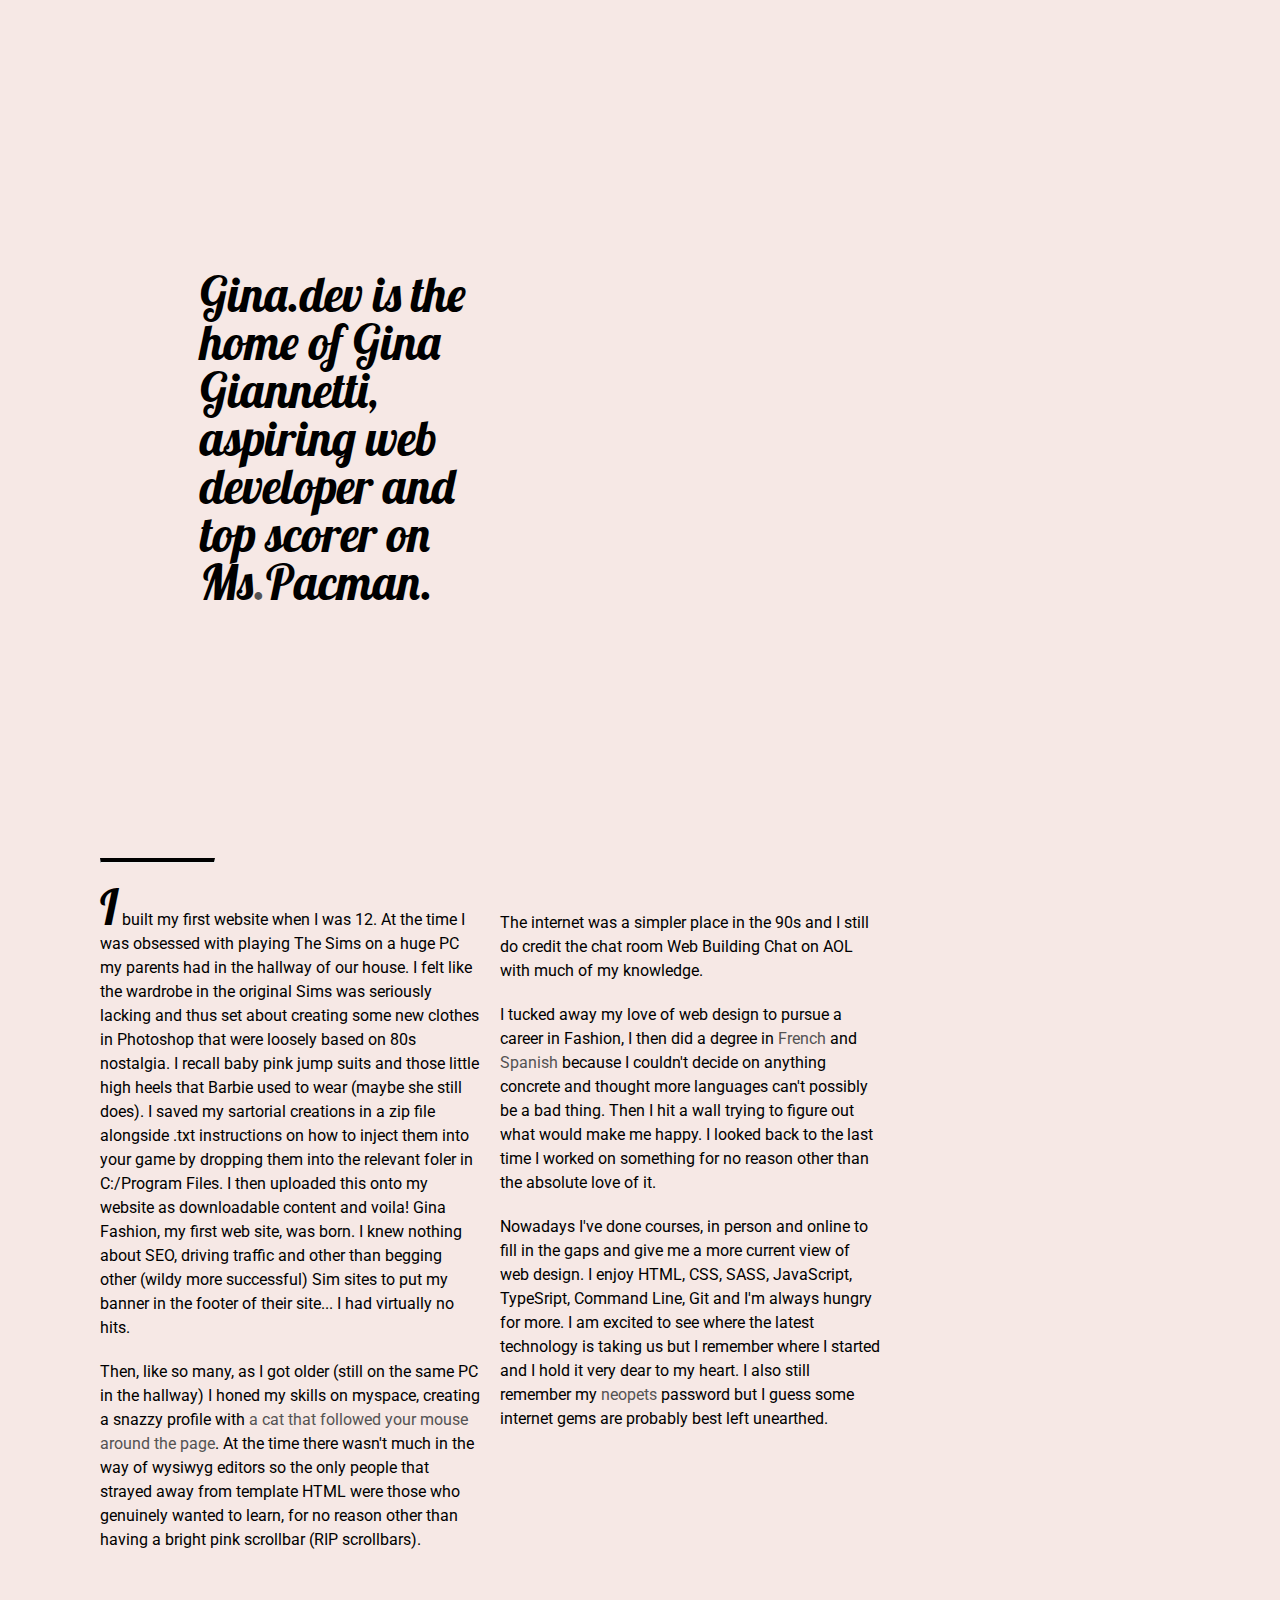
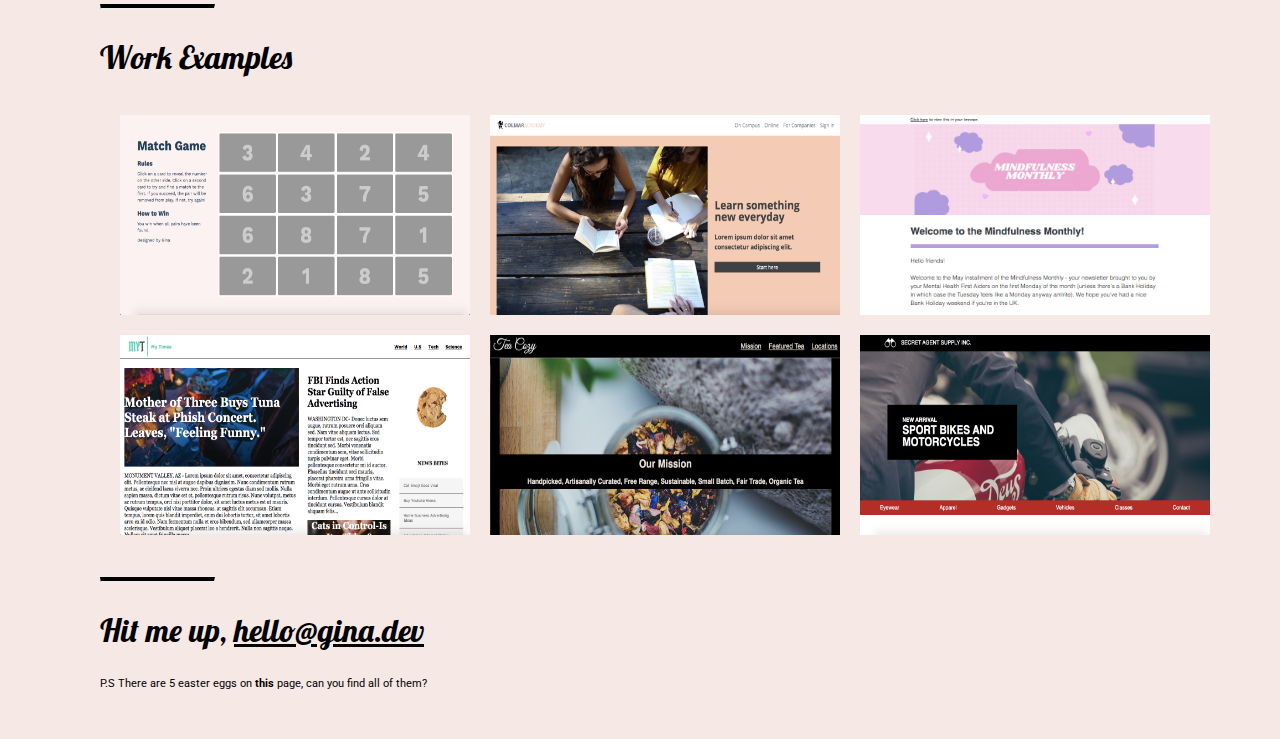
==== index.html @ 3a064cf6 "Pacman is now playable on desktop" ====
<!DOCTYPE html>
<html lang="en"><head><meta http-equiv="Content-Type" content="text/html; charset=UTF-8">
	<title>Gina.dev</title>
	 <meta name="description" content="Gina.dev is the home of Gina Giannetti, web designer based in Somerset, UK.">
  	<meta name="author" content="Gina Giannetti">

  	<meta name="viewport" content="width=device-width, initial-scale=1">
  	<link href="https://fonts.googleapis.com/css?family=Lobster|Roboto&display=swap" rel="stylesheet">
  	<link href="https://fonts.googleapis.com/css2?family=Roboto:wght@900&display=swap" rel="stylesheet">

	<link rel="stylesheet" type="text/css" href="resources/reset.css">
	<link rel="stylesheet" type="text/css" href="resources/styles.css">
	<!--- icon --->
	<link rel="apple-touch-icon" sizes="180x180" href="assets/apple-touch-icon.png">
	<link rel="icon" type="image/png" sizes="32x32" href="assets/favicon-32x32.png">
	<link rel="icon" type="image/png" sizes="16x16" href="assets/favicon-16x16.png">
	<link rel="manifest" href="assets/site.webmanifest">
	<script>
	function frenchFunction() {
    var fren = document.getElementById('french');
    var frenTwo = document.getElementById('french-two');
    var eng = document.getElementById('english');
    var engTwo = document.getElementById('english-two');
    if (fren.style.display === 'none') {
        fren.style.display = 'block';
        frenTwo.style.display = 'block';
        eng.style.display = 'none';
        engTwo.style.display = 'none';
    } else {
        x.style.display = 'none';
    }
	}
	function spanishFunction() {
    var span = document.getElementById('spanish');
    var spanTwo = document.getElementById('spanish-two');
    var eng = document.getElementById('english');
    var engTwo = document.getElementById('english-two');
    if (span.style.display === 'none') {
        span.style.display = 'block';
        spanTwo.style.display = 'block';
        eng.style.display = 'none';
        engTwo.style.display = 'none';
    } else {
        x.style.display = 'none';
    }
	}
	function englishFunction(){
	var span = document.getElementById('spanish');
    var spanTwo = document.getElementById('spanish-two');
    var eng = document.getElementById('english');
    var engTwo = document.getElementById('english-two');
    var fren = document.getElementById('french');
    var frenTwo = document.getElementById('french-two');
    	if(span.style.display === 'none' && eng.style.display === 'none'){
    		fren.style.display = 'none';
    		frenTwo.style.display = 'none';
    		eng.style.display = 'block';
    		engTwo.style.display = 'block';
    	}
    	else if(fren.style.display === 'none' && eng.style.display === 'none'){
    		span.style.display = 'none';
    		spanTwo.style.display = 'none';
    		eng.style.display = 'block';
    		engTwo.style.display = 'block';
    	}
    }
	function myFunction() {
    var x = document.getElementById('iframe');
    var h = document.getElementById('title');
    var c = document.getElementById('content');
    var cat = document.getElementById('cat');
    var i = document.getElementById('iframeid');
    var j = document.getElementById('pacman_home');
    if (x.style.display === 'none') {
        x.style.display = 'block';
        
        
	     if (window.innerWidth > 1000) {
	        h.style.position = 'relative';
	        h.style.top = '200px';
	        h.style.padding = '0';
	        cat.style.padding = '0';
	        c.style.display = 'none';
	        j.style.display = 'block';
	    }

    } else {
    	if (window.innerWidth > 1000){
    		cat.style.padding = '50px 50px 50px 100px';
       		h.style.position = 'auto';
       		h.style.top = '0';
        	h.style.padding = '220px 100px';
        	j.style.display = 'none';
        	c.style.display = 'block';
    	}
        x.style.display = 'none';
        
        
    }
	}
	function catFunction()
	{
    document.getElementById('cat').setAttribute("class", "cat");
	}


	</script>
</head>
<body id="cat">	
	<div class="box">
		<div>
			<h1 id="title"><a href="http://gina.dev">Gina.dev</a> is the home of Gina Giannetti, aspiring web developer and top scorer on Ms<a class="easter-egg" onclick="myFunction()">.</a>Pacman.
			</h1>
			
		</div>	

		<h2 style="display:none;" id="pacman_home"><a onclick="myFunction()">Return to page.</a></h2>

		<div id="iframe" style="display: none;">
    		<div style="overflow:hidden;">
        		<iframe id="iframeid" src="https://www.webretrogames.com/pacman-html5.php" scrolling="yes" height="600px" width="370px">
        		</iframe>
    		</div>
		</div>
	</div>
	<div id="content">	
		<hr width="10%">
		<div class="main">
			<div class="two-columns" id="english" style="display: flex;"> 
				<p>
				<span class="drop-cap">I</span> built my first website when I was 12. At the time I was obsessed with playing <em>The Sims</em> on a huge PC my parents had in the hallway of our house. I felt like the wardrobe in the original Sims was seriously lacking and thus set about creating some new clothes in Photoshop that were loosely based on 80s nostalgia. I recall baby pink jump suits and those little high heels that Barbie used to wear (maybe she still does). I saved my sartorial creations in a zip file alongside .txt instructions on how to inject them into your game by dropping them into the relevant foler in C:/Program Files. I then uploaded this onto my website as downloadable content and <em>voila!</em> Gina Fashion, my first web site, was born. I knew nothing about SEO, driving traffic and other than begging other (wildy more successful) Sim sites to put my banner in the footer of their site... I had virtually no hits. 
				</p>
				<p>Then, like so many, as I got older (still on the same PC in the hallway) I honed my skills on myspace, creating a snazzy profile with <a class="easter-egg extra-egg" onclick="catFunction()">a cat that followed your mouse around the page</a>. At the time there wasn't much in the way of wysiwyg editors so the only people that strayed away from template HTML were those who genuinely wanted to learn, for no reason other than having a bright pink scrollbar (RIP scrollbars). </p>
			</div>
			<div class="two-columns padding" id="english-two" style="display: flex;">	
				<p>The internet was a simpler place in the 90s and I still do credit the chat room <em>Web Building Chat</em> on AOL with much of my knowledge.</p>
				<p>I tucked away my love of web design to pursue a career in Fashion, I then did a degree in <a class="easter-egg" onclick="frenchFunction()">French</a> and <a class="easter-egg" onclick="spanishFunction()">Spanish</a> because I couldn't decide on anything concrete and thought more languages can't possibly be a bad thing. Then I hit a wall trying to figure out what would make me happy. I looked back to the last time I worked on something for no reason other than the absolute love of it.</p>
				<p>Nowadays I've done courses, in person and online to fill in the gaps and give me a more current view of web design. I enjoy HTML, CSS, SASS, JavaScript, TypeSript, Command Line, Git and I'm always hungry for more. I am excited to see where the latest technology is taking us but I remember where I started and I hold it very dear to my heart. I also still remember my <a href="http://www.neopets.com/" target="_blank" class="easter-egg">neopets</a> password but I guess some internet gems are probably best left unearthed.</p>
			</div>
			<div class="two-columns" id="french" style="display: none;">
				<p>
				<span class="drop-cap">J'ai</span> construit mon premier site Web à l'âge de 12 ans. À l'époque, j'étais obsédé par <em>les Sims</em> sur un énorme PC que mes parents avaient dans le couloir de notre maison. J'avais l'impression que la garde-robe des Sims originaux manquait sérieusement et j'ai donc décidé de créer de nouveaux vêtements dans Photoshop qui étaient vaguement basés sur la nostalgie des années 80; Je me souviens des combinaisons de bébé rose et de ces petits talons hauts que Barbie portait (peut-être qu'elle le fait toujours). J'ai enregistré mes créations vestimentaires dans un fichier zip avec des instructions .txt sur la façon de les injecter dans votre jeu en les déposant dans le foler correspondant dans C: / Program Files. J'ai ensuite téléchargé ceci sur mon site Web en tant que contenu téléchargeable et le tour est joué! Gina Fashion, mon premier site web, est né. Je ne savais rien du SEO, de la génération de trafic et autre que de mendier d'autres sites Sim (follement plus performants) pour mettre ma bannière dans le pied de page de leur site ... Je n'ai eu pratiquement aucun succès.
				</p>
				<p>Puis, comme tant d'autres, en vieillissant (toujours sur le même PC dans le couloir), j'ai perfectionné mes compétences sur myspace, créant un profil élégant avec <a class="easter-egg extra-egg" onclick="catFunction()">un chat qui a suivi votre souris sur la page</a>. À l'époque, les éditeurs wysiwyg n'étaient pas très nombreux, donc les seules personnes qui s'éloignaient du modèle HTML étaient celles qui voulaient vraiment apprendre, sans autre raison que d'avoir une barre de défilement rose vif (barres de défilement RIP). </p>
			</div>
			<div class="two-columns padding" id="french-two" style="display: none;">	
				<p>L'Internet était un endroit plus simple dans les années 90 et je reconnais toujours la salle de chat <em>Web Building Chat</em> sur AOL avec une grande partie de mes connaissances.</p>
				<p>J'ai caché mon amour de la conception web pour poursuivre une carrière dans la mode, j'ai ensuite fait un diplôme en <a class="easter-egg" onclick="englishFunction()">français et en espagnol</a> parce que je ne pouvais rien décider et pensais que plus de langues ne pouvaient pas être une mauvaise chose. Puis j'ai frappé un mur en essayant de comprendre ce qui me rendrait heureux quand je repense à la dernière fois où j'ai travaillé sur quelque chose sans autre raison que son amour absolu.</p>
				<p>De nos jours, j'ai suivi des cours, en personne et Codecademy pour combler les lacunes et me donner une vue plus actuelle de la conception Web. J'aime HTML, CSS, JavaScript, SASS, Command Line, Git et j'ai toujours faim de plus. Je suis ravi de voir où les dernières technologies nous mènent, mais je me souviens d'où j'ai commencé et je le tiens très à cœur. Je me souviens également de mon mot de passe <a class="easter-egg" href="http://www.neopets.com/" target="_blank">neopets</a>, mais je suppose que certaines gemmes Internet sont probablement mieux déterrées.</p>
			</div>	
			<div class="two-columns" id="spanish" style="display: none;">
				<p>
				<span class="drop-cap">Construí</span> mi primer sitio web cuando tenía 12 años. En ese momento estaba obsesionado con jugar <em> The Sims </em> en una gran PC que mis padres tenían en el pasillo de nuestra casa. Sentí que el vestuario de los Sims originales carecía de seriedad y, por lo tanto, se propuso crear algunas prendas nuevas en Photoshop que se basaban libremente en la nostalgia de los 80; Recuerdo los trajes de salto de color rosa bebé y esos pequeños tacones altos que Barbie solía usar (tal vez todavía lo hace). Guarde mis creaciones de vestuario en un archivo zip junto con instrucciones .txt sobre cómo inyectarlas en su juego colocándolas en el foler relevante en C: / Archivos de programa. Luego cargué esto en mi sitio web como contenido descargable y nació <em> voila! </em> Gina Fashion, mi primer sitio web. No sabía nada sobre SEO, dirigir el tráfico y aparte de rogarle a otros sitios de Sim (mucho más exitosos) que pusieran mi banner en el pie de página de su sitio ... Prácticamente no tuve visitas.
				</p>
				<p>Luego, como muchos, a medida que crecía (todavía en la misma PC en el pasillo) perfeccioné mis habilidades en myspace, creando un perfil elegante con <a class="easter-egg extra-egg" onclick="catFunction()"> un gato que seguía su mouse alrededor del página </a>. En ese momento no había mucho en el camino de los editores de wysiwyg, por lo que las únicas personas que se alejaron de la plantilla HTML fueron aquellos que realmente querían aprender, sin otra razón que tener una barra de desplazamiento rosa brillante (barras de desplazamiento RIP). </p>
			</div>
			<div class="two-columns padding" id="spanish-two" style="display: none;">	
				<p>Internet era un lugar más simple en los años 90 y todavía le doy crédito a la sala de chat <em> Web Building Chat </em> en AOL con gran parte de mi conocimiento.</p>
				<p>Dejé de lado mi amor por el diseño web para seguir una carrera en Moda, luego obtuve un título en <a class="easter-egg" onclick="englishFunction()">francés y español</a> porque no podía decidir nada y pensaba que más idiomas no podían ser algo malo. Luego golpeé una pared tratando de descubrir qué me haría feliz cuando volví a la última vez que trabajé en algo sin otra razón que el amor absoluto.</p>
				<p>Hoy en día he realizado cursos, en persona y Codecademy para llenar los vacíos y darme una visión más actualizada del diseño web. Disfruto de HTML, CSS, JavaScript, SASS, línea de comandos, Git y siempre tengo hambre de más. Estoy emocionado de ver a dónde nos lleva la última tecnología, pero recuerdo dónde comencé y lo aprecio mucho en mi corazón. También recuerdo la contraseña de mi <a class="easter-egg" href="http://www.neopets.com/" target="_blank">neopets</a>, pero creo que es mejor dejar algunas gemas de Internet desenterradas.</p>
			</div>		
		</div>
		<hr width="10%">
		<h2>Work Examples</h2>
		<div class="examples">
			<div class="box">
				<div class="image"><a class="item" href="https://ginadev.github.io/cardgame/" target="_blank"><img src="assets/cardgame.png"><span class="overlay"><span class="read-more">Memory Style Cardgame using JavaScript</span>
				</span></a></div>
			</div>
			<div class="box">
				<div class="image"><a class="item" href="https://ginadev.github.io/colmaracademy/" target="_blank"><img src="assets/colmar.png"><span class="overlay"><span class="read-more">Colmar Academy Example Responsive Site</span></span></a></div>
			</div>	
			<div class="box">
				<div class="image"><a class="item" href="MM.html"><img src="assets/MM.png"><span class="overlay"><span class="read-more">Mindfulness Monthly Emails</span>
				</span></a></div>
			</div>
			<div class="box">
				<div class="image"><a class="item" href="https://ginadev.github.io/mytimes/" target="_blank"><img src="assets/mytimes.png"><span class="overlay"><span class="read-more">MyTimes Example Responsive Site</span></span></a></div>
			</div>	
			
			
			<!-- 	<div class="box">
				<div class="image"><a class="item" href="https://ginadev.github.io/tortoiseshelloptics/" target="_blank"><img src="assets/tortoiseshelloptics.png"><span class="overlay"><span class="read-more">Tortoiseshell Optics Responsive Site</span></span></a></div>
			</div>	 -->
			<div class="box">
				<div class="image"><a class="item" href="https://ginadev.github.io/teacozy/" target="_blank"><img src="assets/teacozy.png"><span class="overlay"><span class="read-more">Tea Cozy Example Site</span></span></a></div>
			</div>
			<div class="box">
				<div class="image"><a class="item" href="https://ginadev.github.io/secretagentsupply/" target="_blank"><img src="assets/secretagent.png"><span class="overlay"><span class="read-more">Secret Agent Supply Example Site</span></span></a></div>
			</div>

			
		</div>
		<hr width="10%">
		<div class="contact">
			<h2>Hit me up, <a class="email" href="mailto:hello@gina.dev" target="_blank">hello@gina.dev</a></h2>
			<h3>P.S There are <span class="desktop-only">5</span><span class="mobile-only">4</span> easter eggs on <span class="this">this</span> page, can you find all of them?</h3>
		</div>
	</div>	
</body>
</html>
---- resources/styles.css ----
html {
	background-color: #f6e8e5;
	font-family: 'Roboto', ariel, sans-serif;
}

.cat {cursor: url(http://cur.cursors-4u.net/nature/nat-10/nat927.ani), 
	url(http://cur.cursors-4u.net/nature/nat-10/nat927.png), 
	auto !important;}


/*Main Text Section*/

body{
padding: 50px 50px 50px 100px;
}

h1, h2, .drop-cap, .email a{
	font-family: 'Lobster', ariel, sans-serif;
}


.box{
	display: flex;
	flex-wrap: wrap;

}

.drop-cap{
	font-size: 3em;
}

hr{
	border-top: 0.25em solid black;
	text-align: left;
	margin-left: 0;
	margin: 2em 0;
}

h1{
	font-size: 3em;
	padding: 220px 100px;
	width: 300px;
}

h2{
	font-size: 2em;
	padding: 0 0 1em 0;
}

p{
	padding: 0 20px 20px 0;
	line-height: 1.5em;

}

a{
	color: black;
	text-decoration: none;
}

.easter-egg{
	color: #545353;
}

.main{
	display: flex;
	flex-wrap: wrap;
}

.two-columns{
	display: flex;
	flex-direction: column;
	max-width: 400px;
}

.padding{
	padding-top: 1em;
}

.mobile-only{
	display:none;
}

/*Example Work Section*/

.examples{
	display: flex;
	justify-content: space-evenly;
	flex-wrap: wrap;
}

img{
	width: 350px;
	height: 200px;
	position: absolute;
}

.image{
	margin: 10px 0;
}

.overlay {
  position: relative;
  width: 350px;
  height: 200px;
  display: flex;
  justify-content: center;
  align-items: center;
  text-align: center;
  flex-wrap: wrap;
  color: #fff;
  opacity: 0;
}

.overlay:hover{
  transition: all 0.8s ease;
  background: rgba(0, 0, 0, 0.7);
  opacity: 1;
}


/*Contact Section*/

.email{
	text-decoration: underline;
}


a:hover{
	color: pink;
}

h3{
	font-size: 0.7em;

}

.this{
	font-weight: bold;
}

/*iPad Media Query - Portrait Orientation*/

@media only screen 
and (min-device-width : 768px) 
and (max-device-width : 1024px) and (orientation : portrait) { 

.two-columns{
	max-width: 370px;
}

p{
	margin-right: 20px;
}

h1{
	padding: 0;
}

body{
	padding: 10px 10px 30px 10px;
}

img{
	-webkit-filter: grayscale(0);
	filter: grayscale(0);
	-webkit-transition: .3s ease-in-out;
	transition: .3s ease-in-out;
}

iframe{
	padding-top: 0;
}

.overlay:hover{
  opacity: 0;
}

  .read-more {
    display: none;
  }

  .padding{
  	padding-top: 
  }

    .desktop-only{
	display:none;
}

.mobile-only{
	display:inline;
}

.extra-egg{
	color: #000000;
}

}

/*iPad Media Query - Landscape Orientation*/

@media only screen 
and (min-device-width : 768px) 
and (max-device-width : 1024px) 
and (orientation : landscape) { 

.two-columns{
	max-width: 1000px;
}

.examples{
	justify-content: flex-start;
}

p{
	padding: 0;
}

body{
	padding: 10px 10px 30px 10px;
}

img{
	-webkit-filter: grayscale(0);
	filter: grayscale(0);
	-webkit-transition: .3s ease-in-out;
	transition: .3s ease-in-out;
}

iframe{
	padding-top: 0;
}

.overlay:hover{
  opacity: 0;
}

  .read-more {
    display: none;
  }

  .padding{
  	padding-top: 
  }

  .desktop-only{
	display:none;
}

.mobile-only{
	display:inline;
}

.extra-egg{
	color: #000000;
}

}

/*Mobile Media Query*/

@media only screen and (max-width: 768px) {

h1, p, .padding{
	padding: 0;
}

body{
	padding: 10px 10px 30px 10px;
}

img{
	-webkit-filter: grayscale(0);
	filter: grayscale(0);
	-webkit-transition: .3s ease-in-out;
	transition: .3s ease-in-out;
}

iframe{
	padding-top: 0;
}

.desktop-only{
	display:none;
}

.mobile-only{
	display:inline;
}

.overlay:hover{
  opacity: 0;
}

  .read-more {
    display: none;
  }

  .padding{
  	padding-top: 
  }

  .extra-egg{
	color: #000000;
}
}
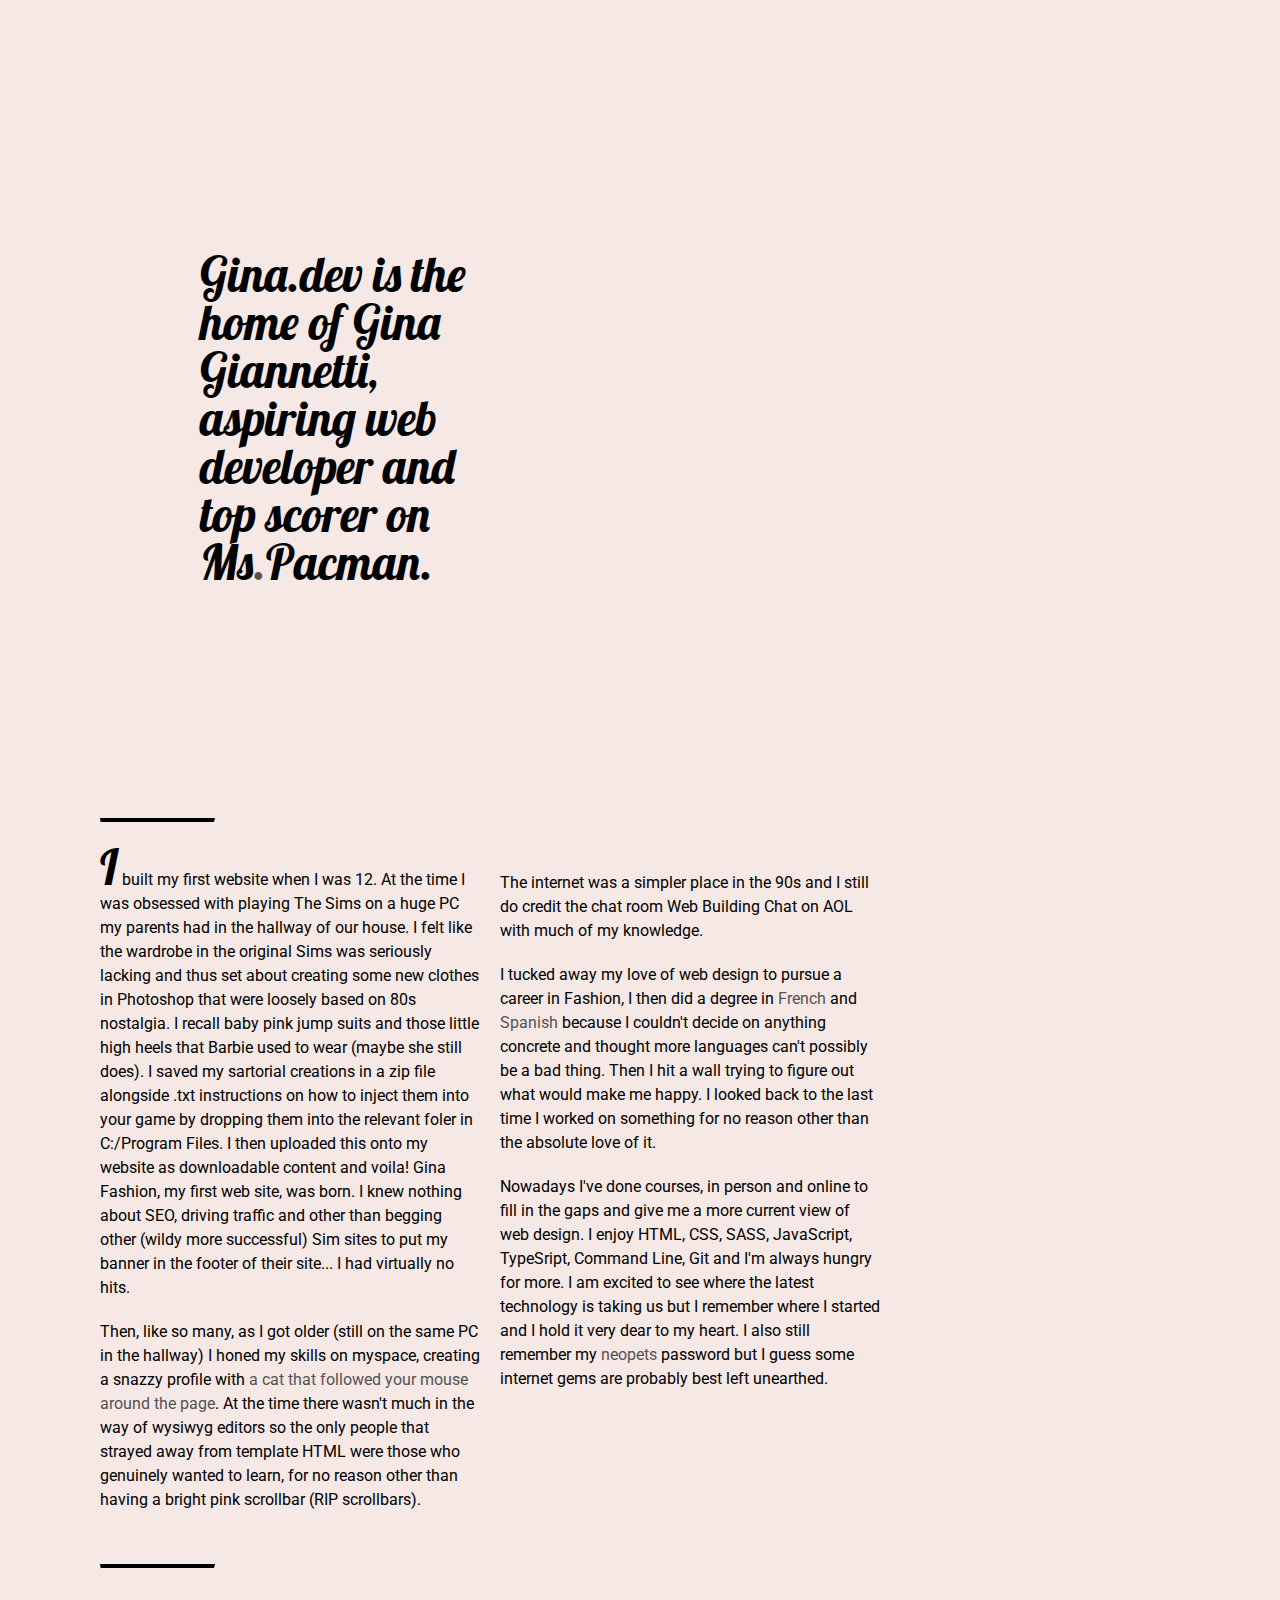
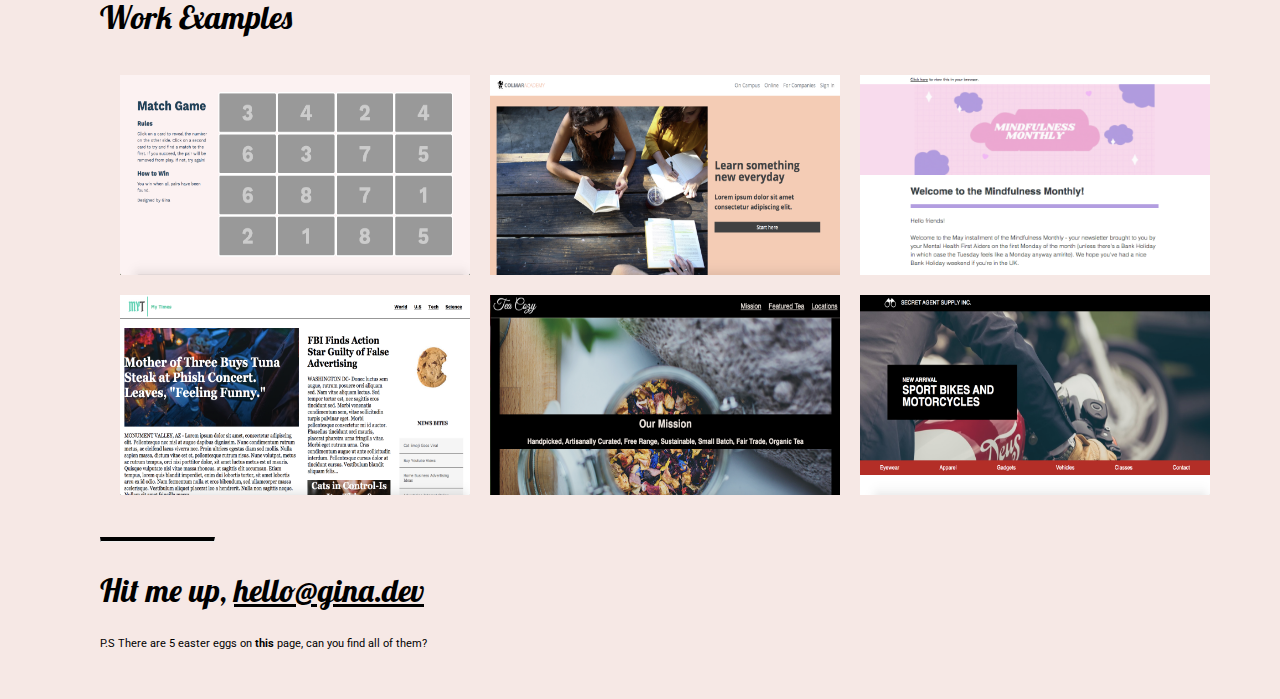
==== commit f159513c: "adjusted padding of title" ====
--- a/index.html
+++ b/index.html
@@ -89,7 +89,7 @@
     		cat.style.padding = '50px 50px 50px 100px';
        		h.style.position = 'auto';
        		h.style.top = '0';
-        	h.style.padding = '220px 100px';
+        	h.style.padding = '200px 100px';
         	j.style.display = 'none';
         	c.style.display = 'block';
     	}
--- a/resources/styles.css
+++ b/resources/styles.css
@@ -12,7 +12,7 @@
 /*Main Text Section*/
 
 body{
-padding: 50px 50px 50px 100px;
+padding: 50px 50px 50px 100px; /*If you change this remember to change it in the JS*/
 }
 
 h1, h2, .drop-cap, .email a{
@@ -39,7 +39,7 @@
 
 h1{
 	font-size: 3em;
-	padding: 220px 100px;
+	padding: 200px 100px; /*If you change this remember to change it in the JS*/
 	width: 300px;
 }
 
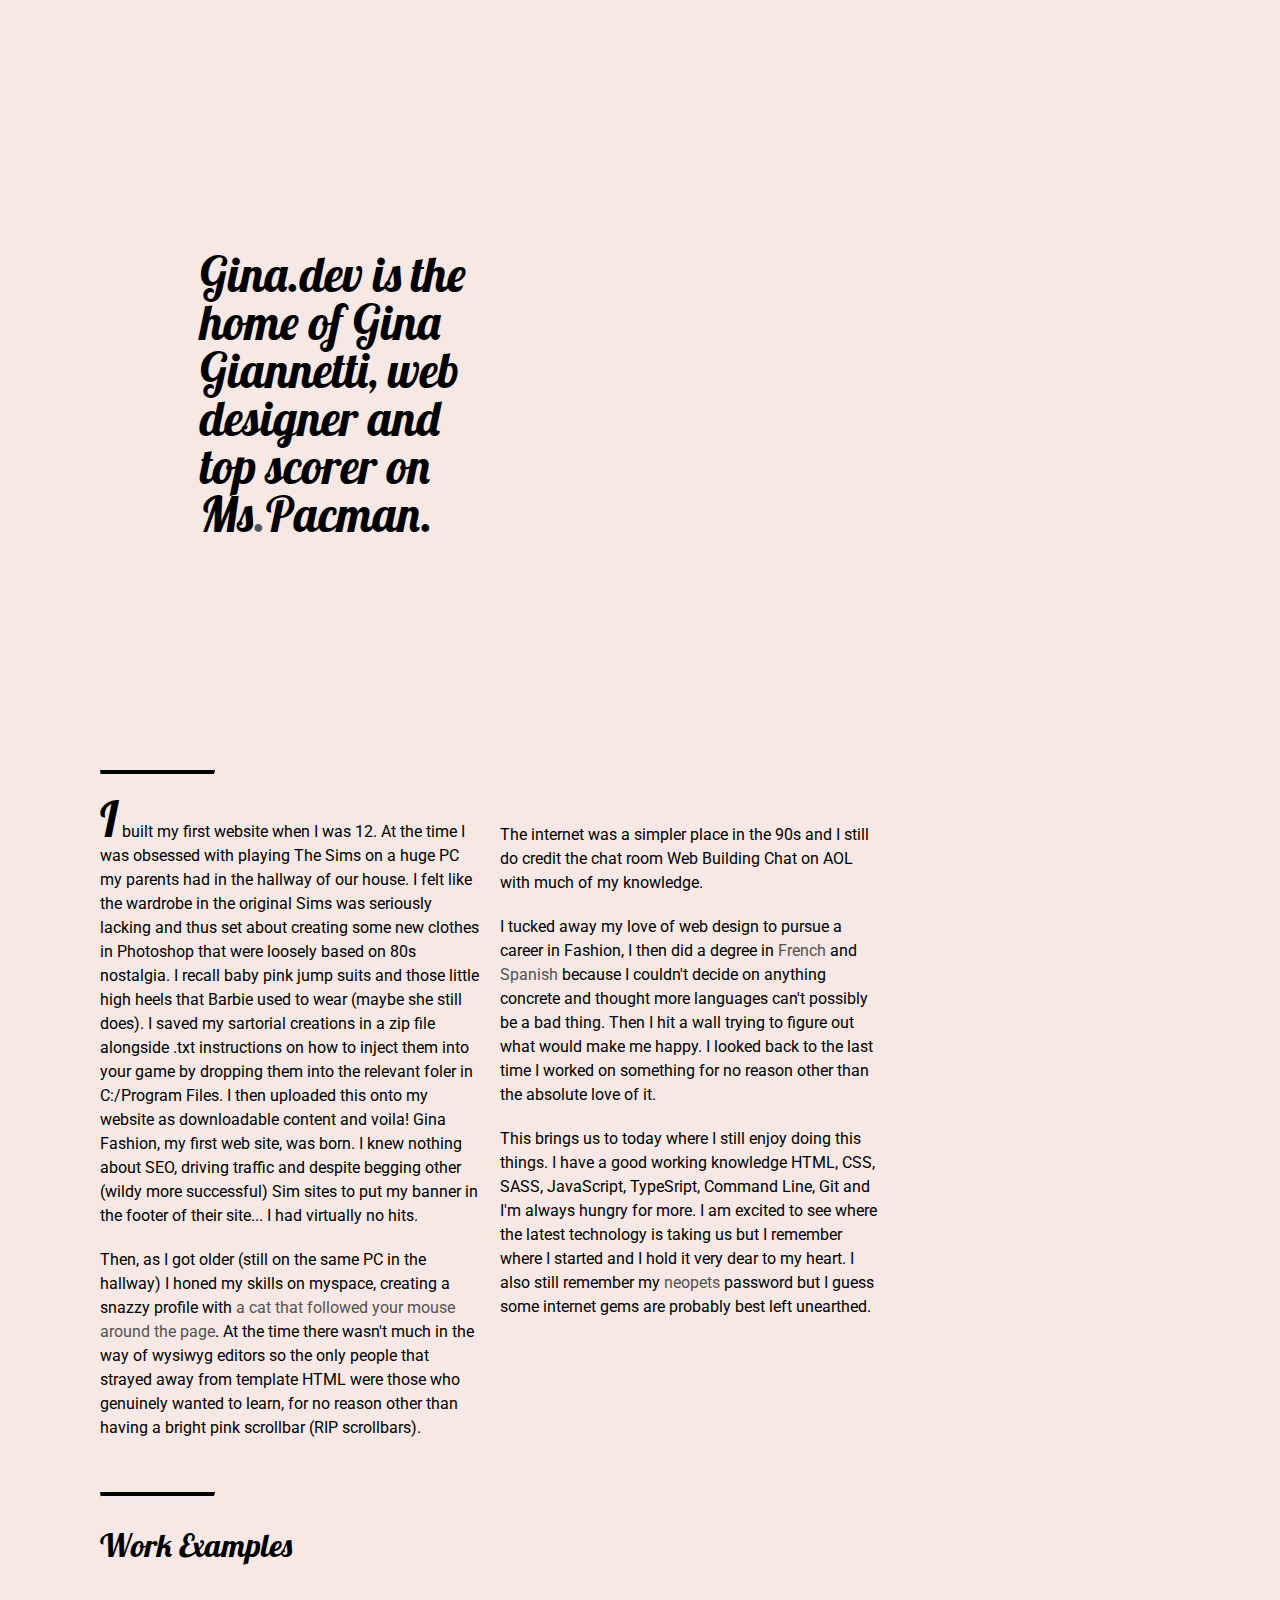
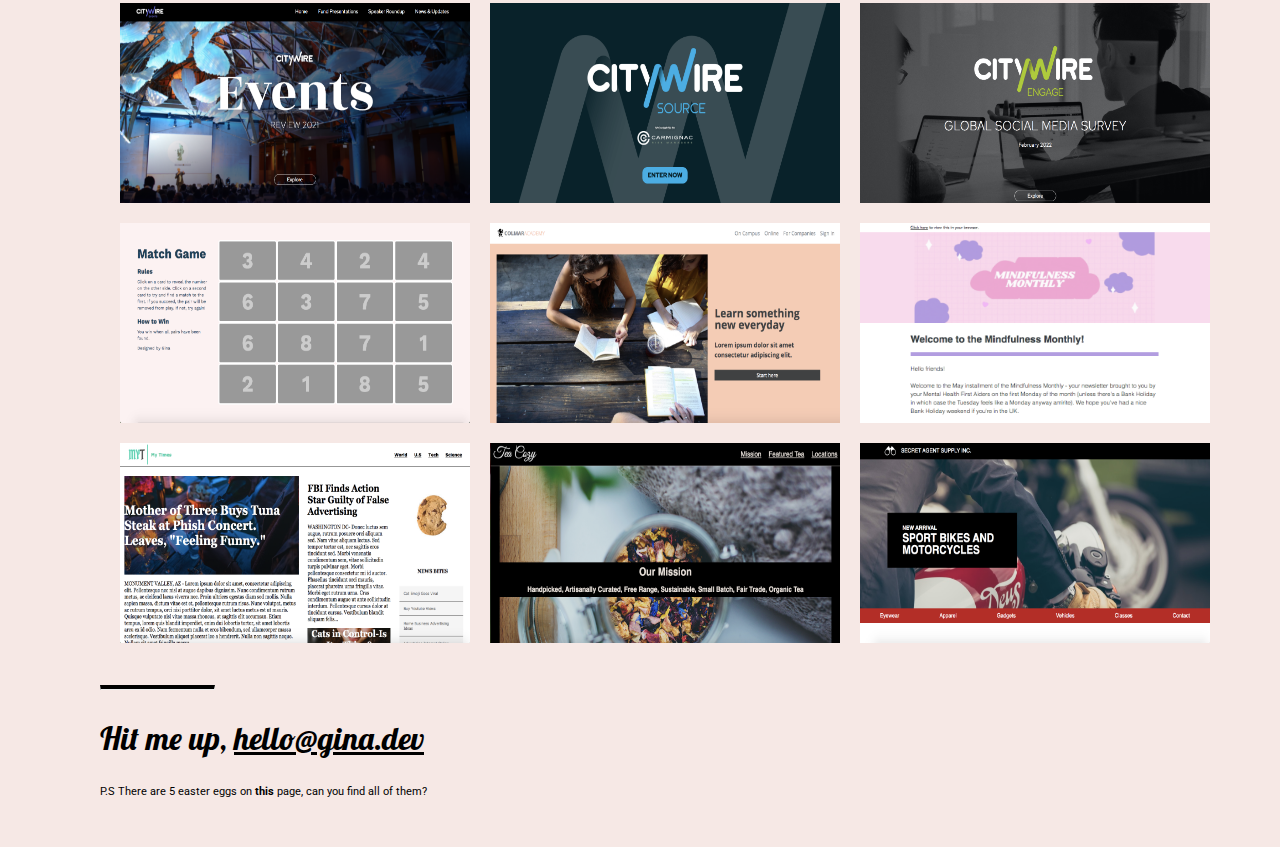
==== commit 1c88b44c: "Updated with current projects June 2022" ====
--- a/index.html
+++ b/index.html
@@ -109,7 +109,7 @@
 <body id="cat">	
 	<div class="box">
 		<div>
-			<h1 id="title"><a href="http://gina.dev">Gina.dev</a> is the home of Gina Giannetti, aspiring web developer and top scorer on Ms<a class="easter-egg" onclick="myFunction()">.</a>Pacman.
+			<h1 id="title"><a href="http://gina.dev">Gina.dev</a> is the home of Gina Giannetti, web designer and top scorer on Ms<a class="easter-egg" onclick="myFunction()">.</a>Pacman.
 			</h1>
 			
 		</div>	
@@ -128,14 +128,14 @@
 		<div class="main">
 			<div class="two-columns" id="english" style="display: flex;"> 
 				<p>
-				<span class="drop-cap">I</span> built my first website when I was 12. At the time I was obsessed with playing <em>The Sims</em> on a huge PC my parents had in the hallway of our house. I felt like the wardrobe in the original Sims was seriously lacking and thus set about creating some new clothes in Photoshop that were loosely based on 80s nostalgia. I recall baby pink jump suits and those little high heels that Barbie used to wear (maybe she still does). I saved my sartorial creations in a zip file alongside .txt instructions on how to inject them into your game by dropping them into the relevant foler in C:/Program Files. I then uploaded this onto my website as downloadable content and <em>voila!</em> Gina Fashion, my first web site, was born. I knew nothing about SEO, driving traffic and other than begging other (wildy more successful) Sim sites to put my banner in the footer of their site... I had virtually no hits. 
+				<span class="drop-cap">I</span> built my first website when I was 12. At the time I was obsessed with playing <em>The Sims</em> on a huge PC my parents had in the hallway of our house. I felt like the wardrobe in the original Sims was seriously lacking and thus set about creating some new clothes in Photoshop that were loosely based on 80s nostalgia. I recall baby pink jump suits and those little high heels that Barbie used to wear (maybe she still does). I saved my sartorial creations in a zip file alongside .txt instructions on how to inject them into your game by dropping them into the relevant foler in C:/Program Files. I then uploaded this onto my website as downloadable content and <em>voila!</em> Gina Fashion, my first web site, was born. I knew nothing about SEO, driving traffic and despite begging other (wildy more successful) Sim sites to put my banner in the footer of their site... I had virtually no hits. 
 				</p>
-				<p>Then, like so many, as I got older (still on the same PC in the hallway) I honed my skills on myspace, creating a snazzy profile with <a class="easter-egg extra-egg" onclick="catFunction()">a cat that followed your mouse around the page</a>. At the time there wasn't much in the way of wysiwyg editors so the only people that strayed away from template HTML were those who genuinely wanted to learn, for no reason other than having a bright pink scrollbar (RIP scrollbars). </p>
+				<p>Then, as I got older (still on the same PC in the hallway) I honed my skills on myspace, creating a snazzy profile with <a class="easter-egg extra-egg" onclick="catFunction()">a cat that followed your mouse around the page</a>. At the time there wasn't much in the way of wysiwyg editors so the only people that strayed away from template HTML were those who genuinely wanted to learn, for no reason other than having a bright pink scrollbar (RIP scrollbars). </p>
 			</div>
 			<div class="two-columns padding" id="english-two" style="display: flex;">	
 				<p>The internet was a simpler place in the 90s and I still do credit the chat room <em>Web Building Chat</em> on AOL with much of my knowledge.</p>
 				<p>I tucked away my love of web design to pursue a career in Fashion, I then did a degree in <a class="easter-egg" onclick="frenchFunction()">French</a> and <a class="easter-egg" onclick="spanishFunction()">Spanish</a> because I couldn't decide on anything concrete and thought more languages can't possibly be a bad thing. Then I hit a wall trying to figure out what would make me happy. I looked back to the last time I worked on something for no reason other than the absolute love of it.</p>
-				<p>Nowadays I've done courses, in person and online to fill in the gaps and give me a more current view of web design. I enjoy HTML, CSS, SASS, JavaScript, TypeSript, Command Line, Git and I'm always hungry for more. I am excited to see where the latest technology is taking us but I remember where I started and I hold it very dear to my heart. I also still remember my <a href="http://www.neopets.com/" target="_blank" class="easter-egg">neopets</a> password but I guess some internet gems are probably best left unearthed.</p>
+				<p>This brings us to today where I still enjoy doing this things. I have a good working knowledge HTML, CSS, SASS, JavaScript, TypeSript, Command Line, Git and I'm always hungry for more. I am excited to see where the latest technology is taking us but I remember where I started and I hold it very dear to my heart. I also still remember my <a href="http://www.neopets.com/" target="_blank" class="easter-egg">neopets</a> password but I guess some internet gems are probably best left unearthed.</p>
 			</div>
 			<div class="two-columns" id="french" style="display: none;">
 				<p>
@@ -164,6 +164,18 @@
 		<h2>Work Examples</h2>
 		<div class="examples">
 			<div class="box">
+				<div class="image"><a class="item" href="https://review2021.citywireevents.com/" target="_blank"><img src="assets/Citywire_Events.png"><span class="overlay"><span class="read-more">Citywire Events Site</span>
+				</span></a></div>
+			</div>
+			<div class="box">
+				<div class="image"><a class="item" href="https://carmignac-source-may-2022.webflow.io/" target="_blank"><img src="assets/Citywire_Carmignac.png"><span class="overlay"><span class="read-more">Citywire Carmignac Site</span>
+				</span></a></div>
+			</div>
+			<div class="box">
+				<div class="image"><a class="item" href="https://survey.citywireengage.com/" target="_blank"><img src="assets/Citywire_Survey.png"><span class="overlay"><span class="read-more">Citywire Survey Site</span>
+				</span></a></div>
+			</div>
+			<div class="box">
 				<div class="image"><a class="item" href="https://ginadev.github.io/cardgame/" target="_blank"><img src="assets/cardgame.png"><span class="overlay"><span class="read-more">Memory Style Cardgame using JavaScript</span>
 				</span></a></div>
 			</div>
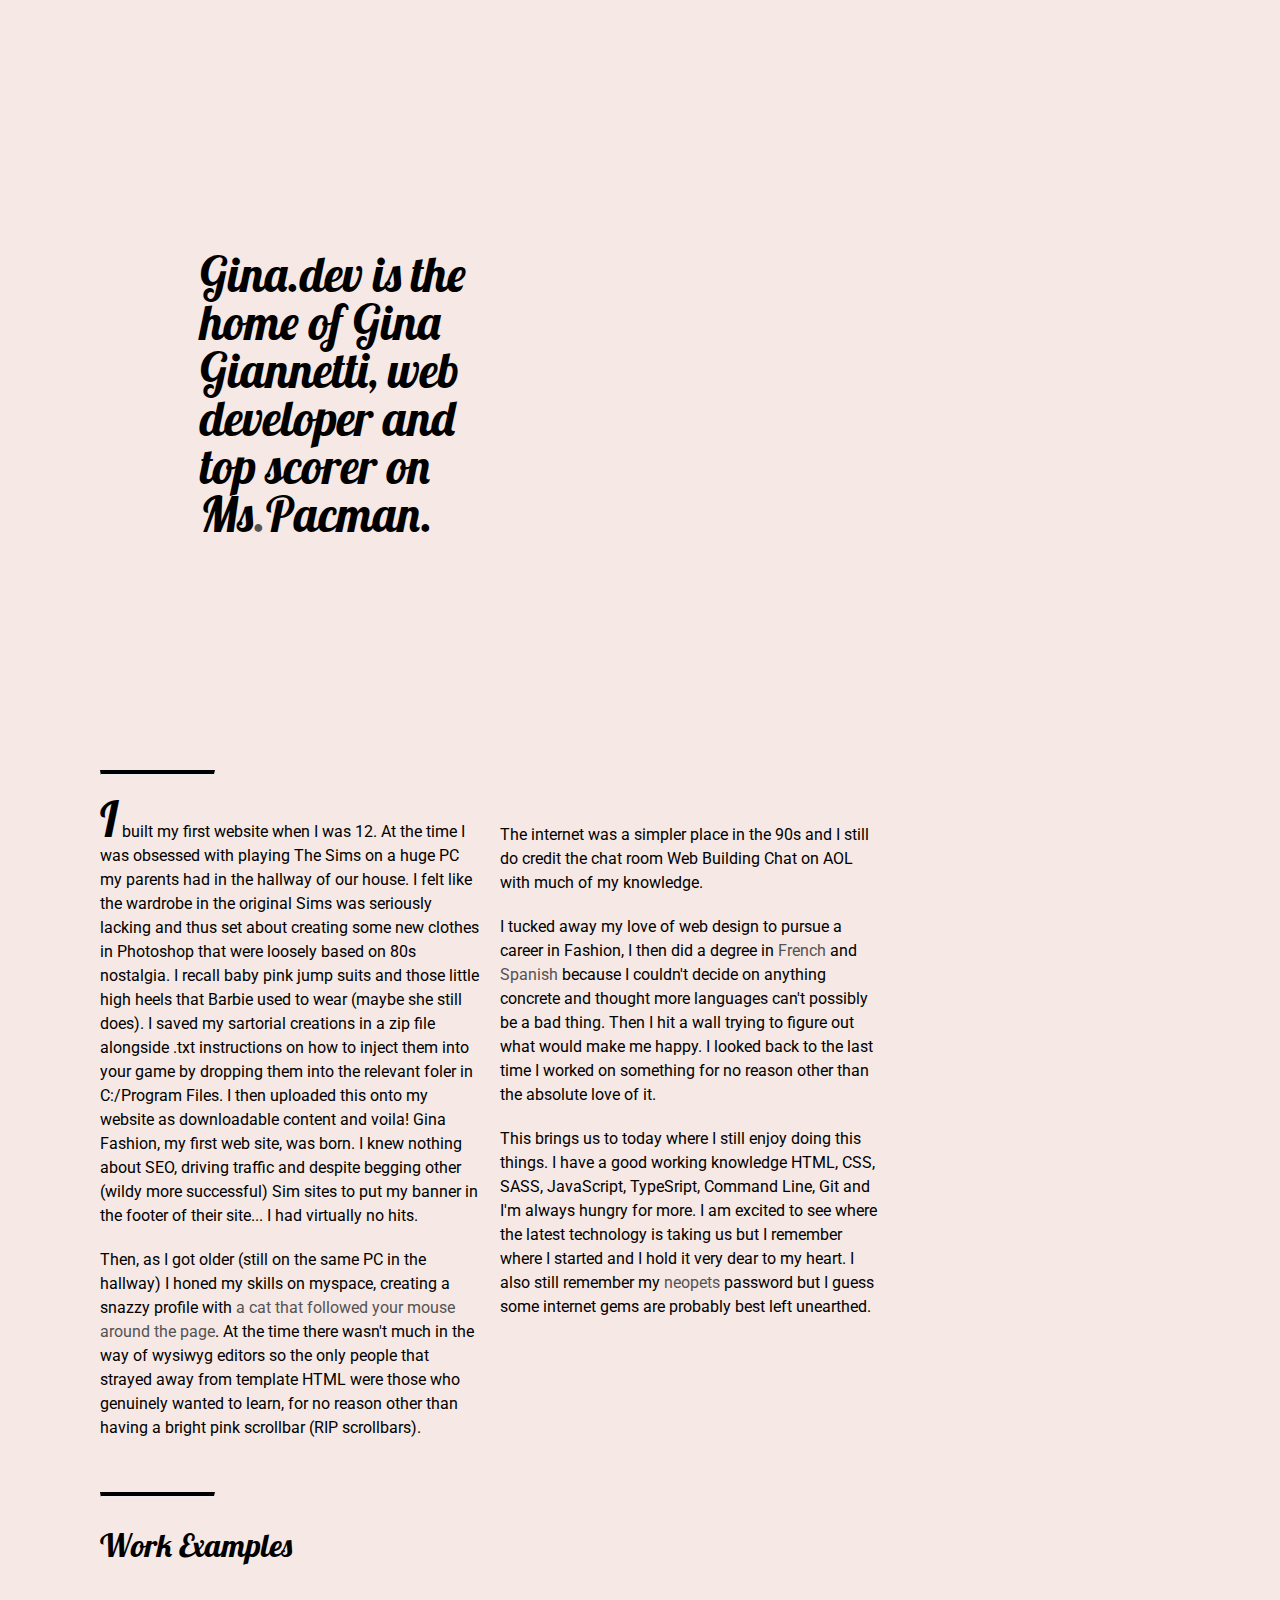
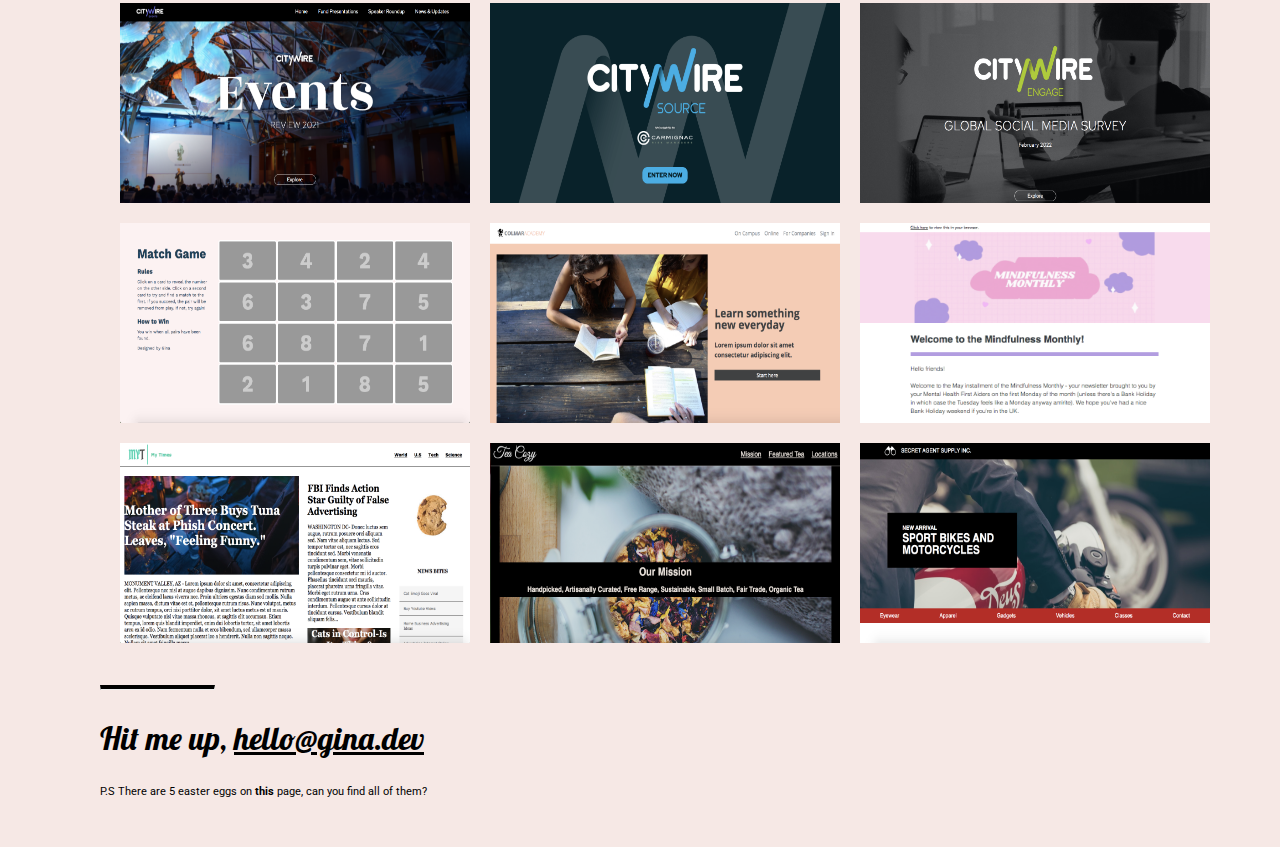
==== commit e2267613: "changed designer to developer and deleted mad clone version" ====
--- a/index.html
+++ b/index.html
@@ -109,7 +109,7 @@
 <body id="cat">	
 	<div class="box">
 		<div>
-			<h1 id="title"><a href="http://gina.dev">Gina.dev</a> is the home of Gina Giannetti, web designer and top scorer on Ms<a class="easter-egg" onclick="myFunction()">.</a>Pacman.
+			<h1 id="title"><a href="http://gina.dev">Gina.dev</a> is the home of Gina Giannetti, web developer and top scorer on Ms<a class="easter-egg" onclick="myFunction()">.</a>Pacman.
 			</h1>
 			
 		</div>	
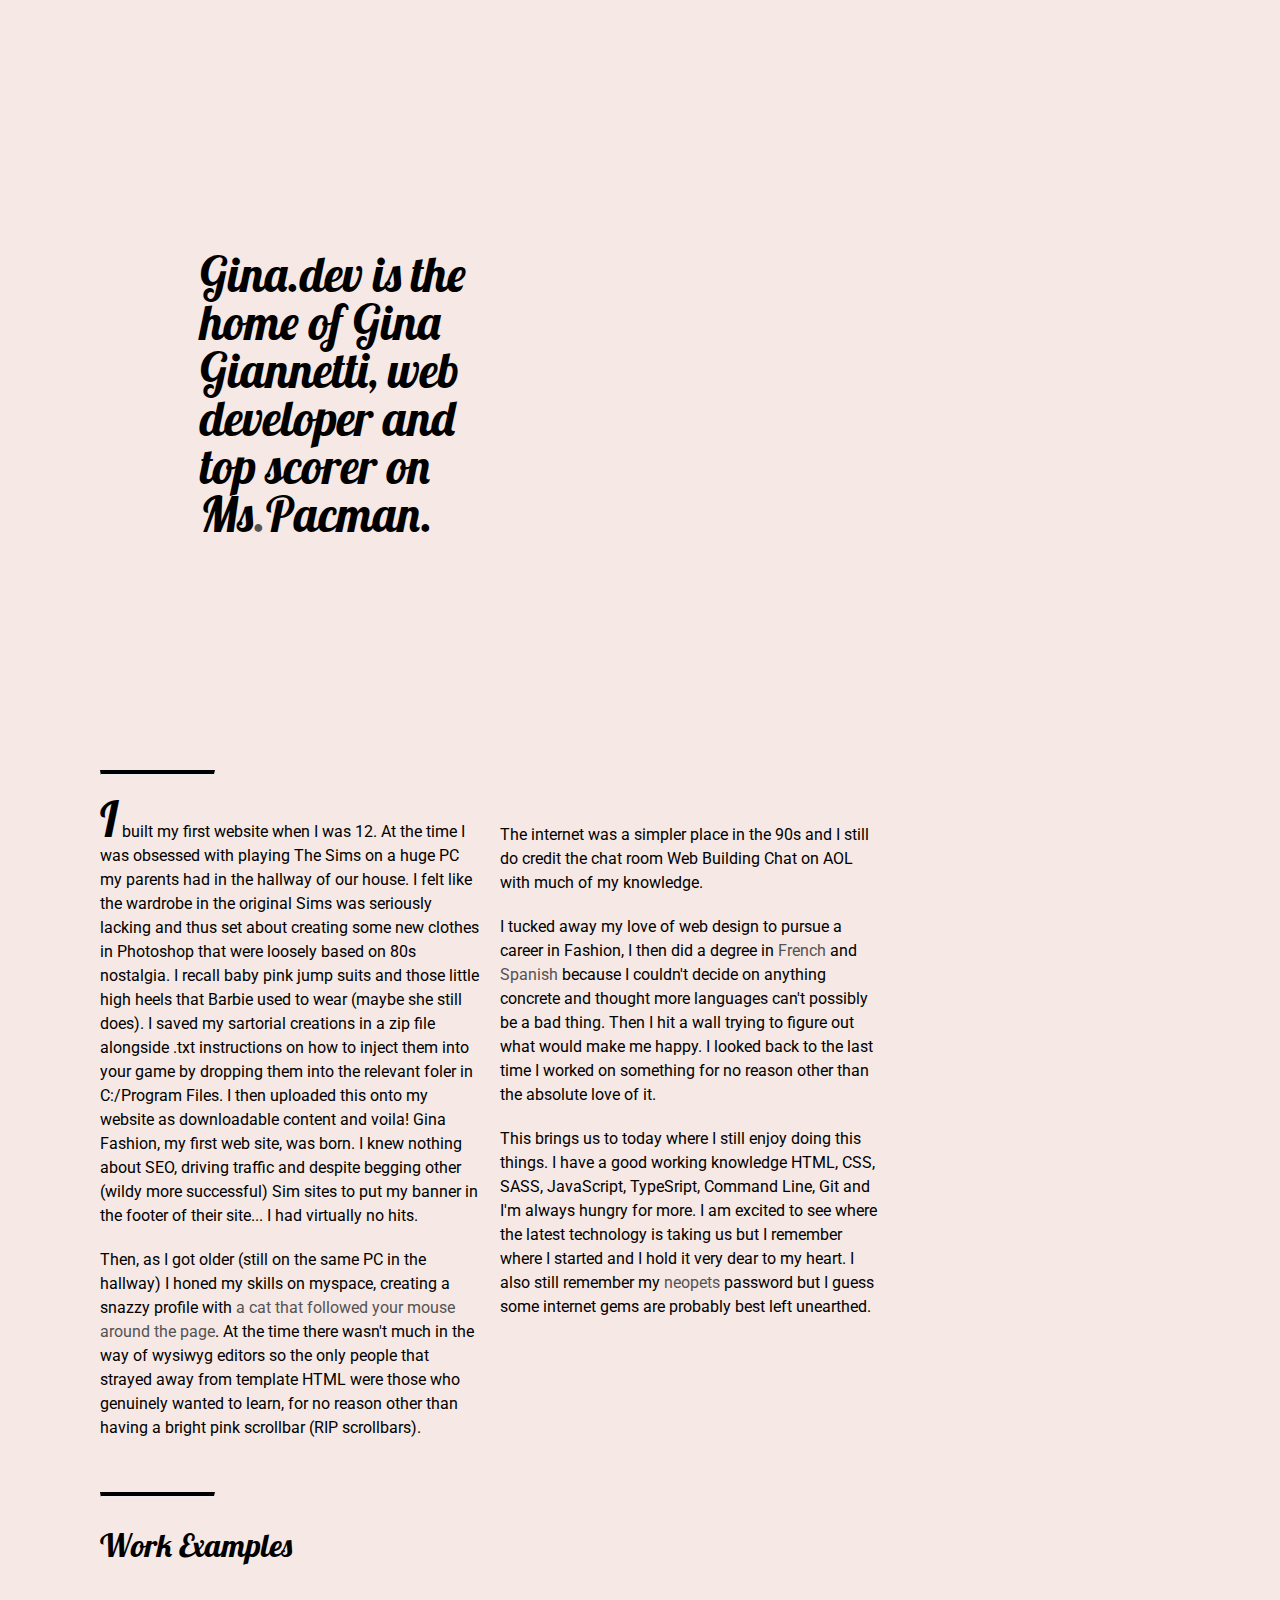
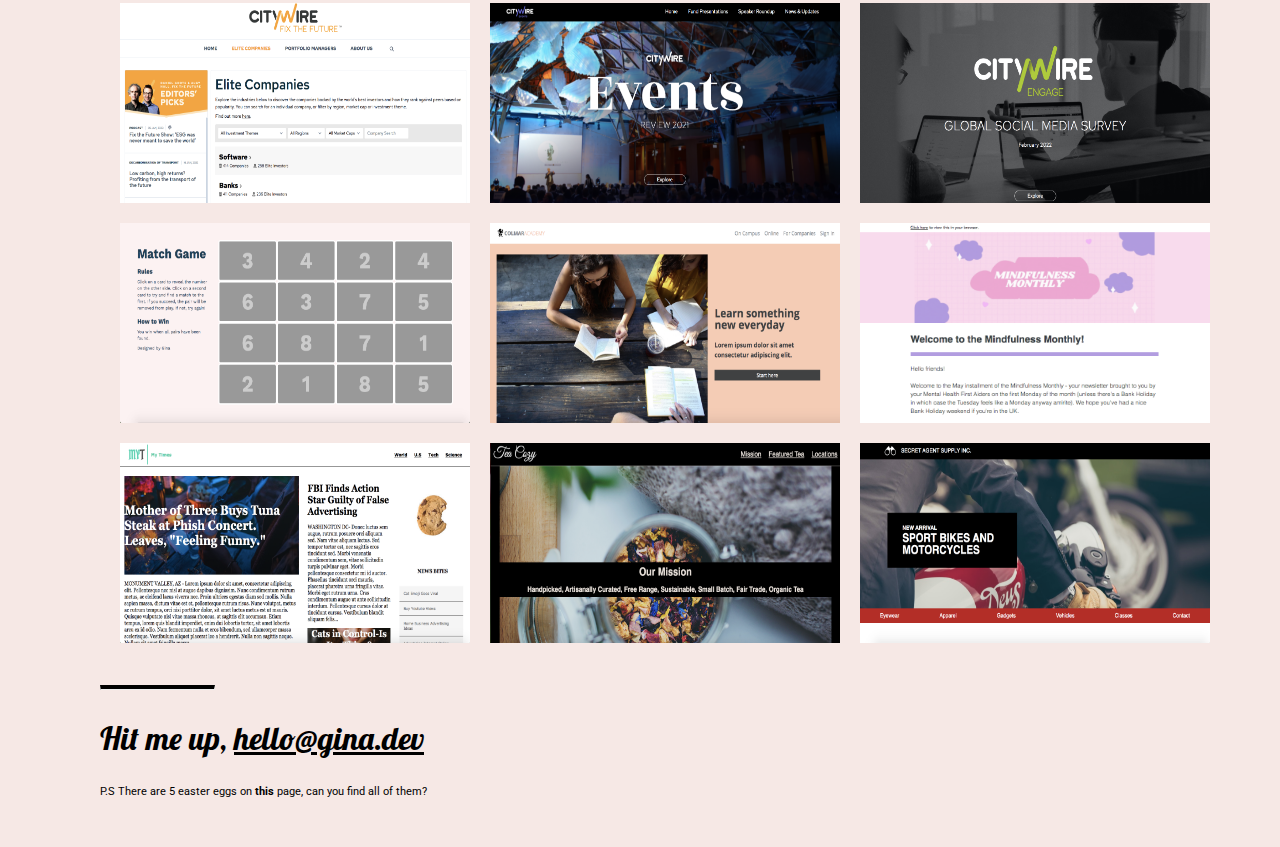
==== commit 36373afc: "Added elite-companies tool" ====
--- a/index.html
+++ b/index.html
@@ -164,11 +164,11 @@
 		<h2>Work Examples</h2>
 		<div class="examples">
 			<div class="box">
+				<div class="image"><a class="item" href="https://citywire.com/fix-the-future/elite-companies" target="_blank"><img src="assets/elite-companies.png"><span class="overlay"><span class="read-more">Citywire Elite Companies Search Tool</span>
+				</span></a></div>
+			</div>
+			<div class="box">
 				<div class="image"><a class="item" href="https://review2021.citywireevents.com/" target="_blank"><img src="assets/Citywire_Events.png"><span class="overlay"><span class="read-more">Citywire Events Site</span>
-				</span></a></div>
-			</div>
-			<div class="box">
-				<div class="image"><a class="item" href="https://carmignac-source-may-2022.webflow.io/" target="_blank"><img src="assets/Citywire_Carmignac.png"><span class="overlay"><span class="read-more">Citywire Carmignac Site</span>
 				</span></a></div>
 			</div>
 			<div class="box">
@@ -189,8 +189,6 @@
 			<div class="box">
 				<div class="image"><a class="item" href="https://ginadev.github.io/mytimes/" target="_blank"><img src="assets/mytimes.png"><span class="overlay"><span class="read-more">MyTimes Example Responsive Site</span></span></a></div>
 			</div>	
-			
-			
 			<!-- 	<div class="box">
 				<div class="image"><a class="item" href="https://ginadev.github.io/tortoiseshelloptics/" target="_blank"><img src="assets/tortoiseshelloptics.png"><span class="overlay"><span class="read-more">Tortoiseshell Optics Responsive Site</span></span></a></div>
 			</div>	 -->
@@ -210,4 +208,5 @@
 		</div>
 	</div>	
 </body>
-</html>	+</html>
+<!-- This website was made by Gina Giannetti -->	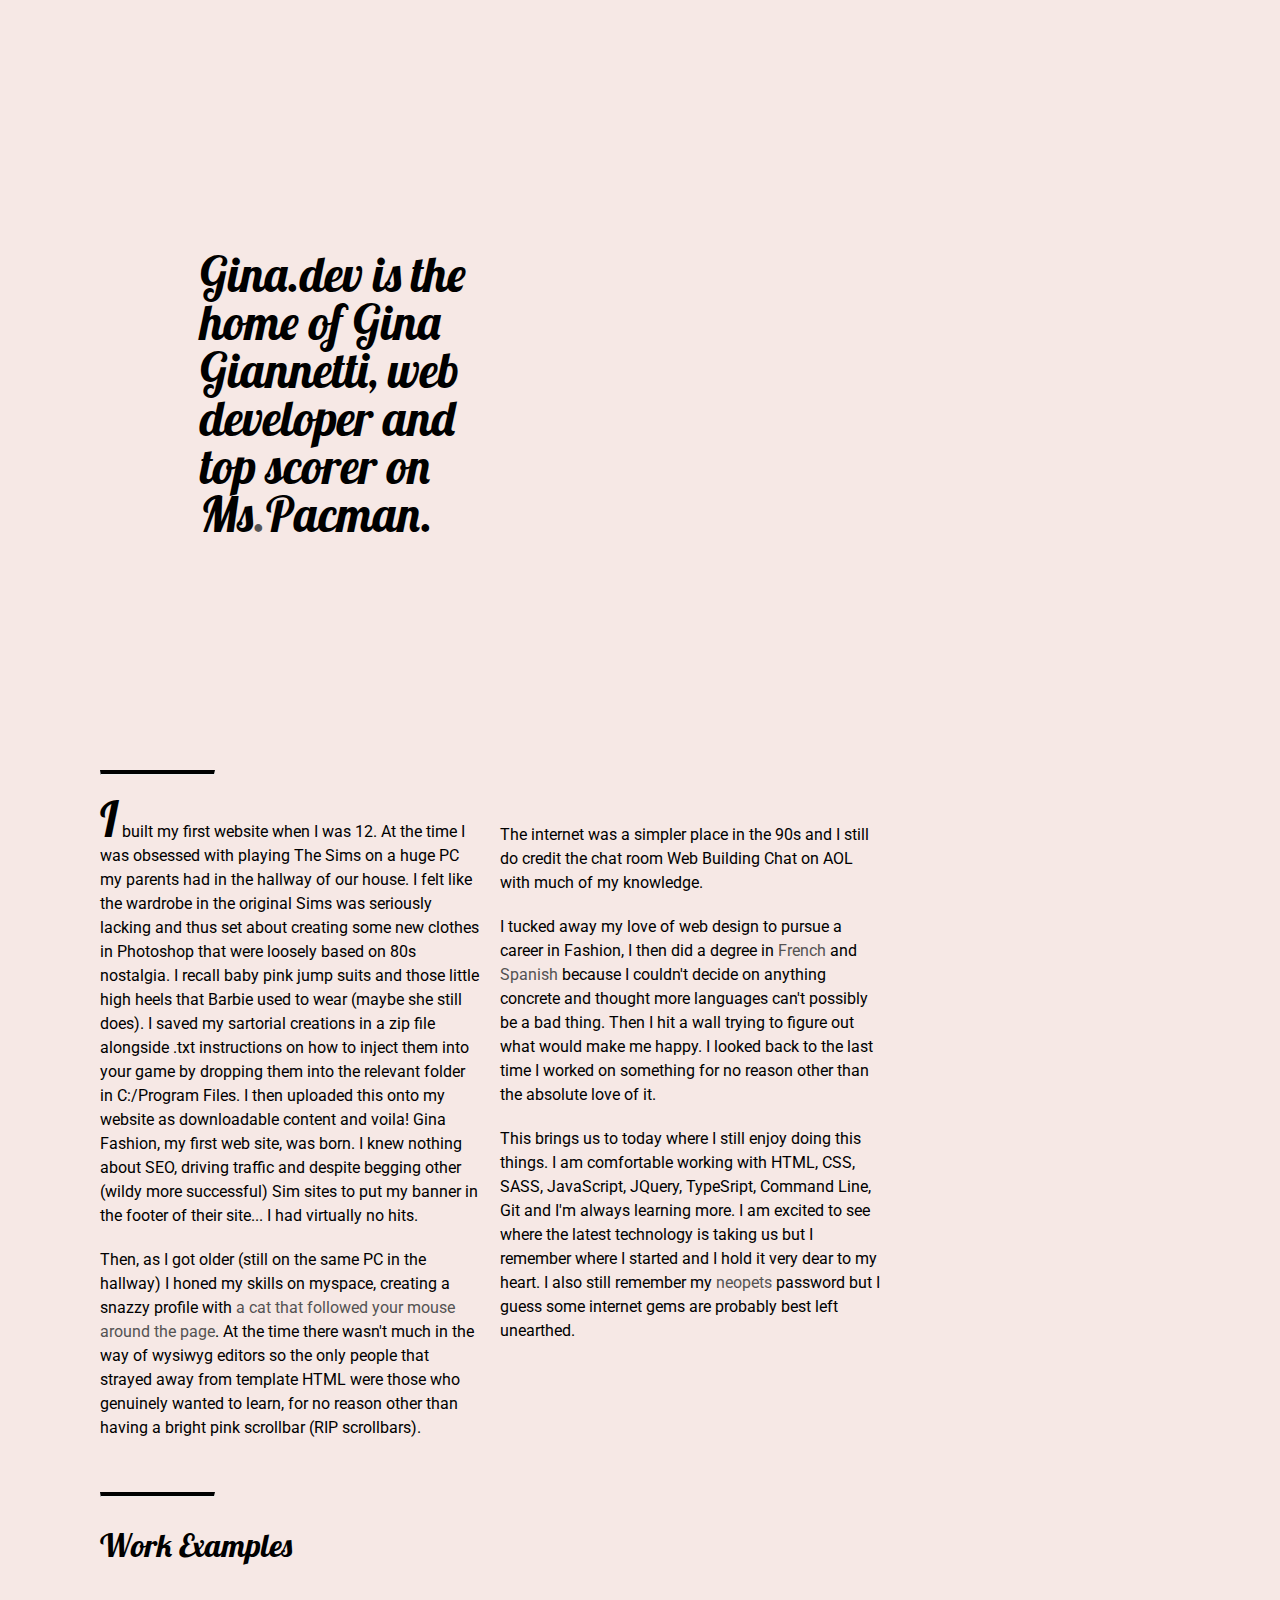
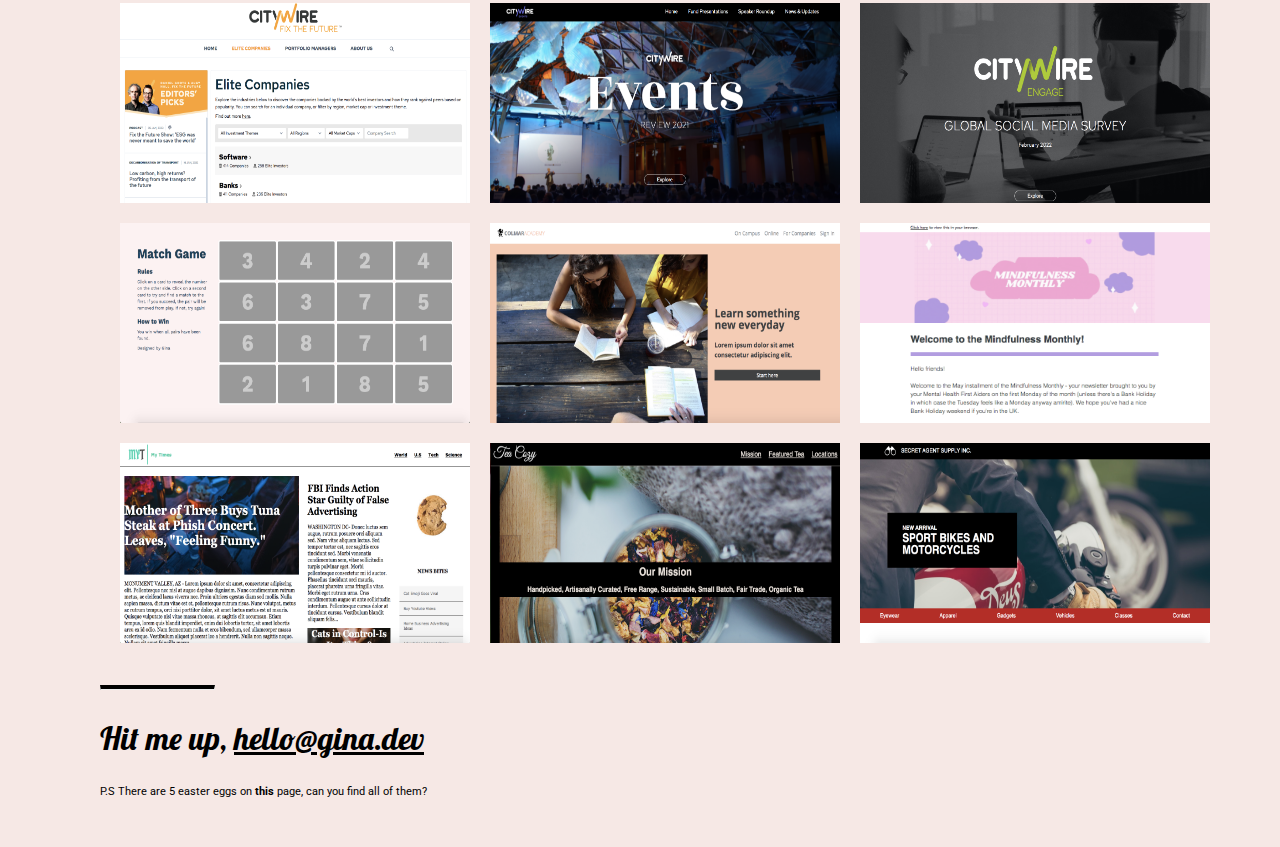
==== commit 5b1ce633: "Copy changes" ====
--- a/index.html
+++ b/index.html
@@ -128,14 +128,14 @@
 		<div class="main">
 			<div class="two-columns" id="english" style="display: flex;"> 
 				<p>
-				<span class="drop-cap">I</span> built my first website when I was 12. At the time I was obsessed with playing <em>The Sims</em> on a huge PC my parents had in the hallway of our house. I felt like the wardrobe in the original Sims was seriously lacking and thus set about creating some new clothes in Photoshop that were loosely based on 80s nostalgia. I recall baby pink jump suits and those little high heels that Barbie used to wear (maybe she still does). I saved my sartorial creations in a zip file alongside .txt instructions on how to inject them into your game by dropping them into the relevant foler in C:/Program Files. I then uploaded this onto my website as downloadable content and <em>voila!</em> Gina Fashion, my first web site, was born. I knew nothing about SEO, driving traffic and despite begging other (wildy more successful) Sim sites to put my banner in the footer of their site... I had virtually no hits. 
+				<span class="drop-cap">I</span> built my first website when I was 12. At the time I was obsessed with playing <em>The Sims</em> on a huge PC my parents had in the hallway of our house. I felt like the wardrobe in the original Sims was seriously lacking and thus set about creating some new clothes in Photoshop that were loosely based on 80s nostalgia. I recall baby pink jump suits and those little high heels that Barbie used to wear (maybe she still does). I saved my sartorial creations in a zip file alongside .txt instructions on how to inject them into your game by dropping them into the relevant folder in C:/Program Files. I then uploaded this onto my website as downloadable content and <em>voila!</em> Gina Fashion, my first web site, was born. I knew nothing about SEO, driving traffic and despite begging other (wildy more successful) Sim sites to put my banner in the footer of their site... I had virtually no hits. 
 				</p>
 				<p>Then, as I got older (still on the same PC in the hallway) I honed my skills on myspace, creating a snazzy profile with <a class="easter-egg extra-egg" onclick="catFunction()">a cat that followed your mouse around the page</a>. At the time there wasn't much in the way of wysiwyg editors so the only people that strayed away from template HTML were those who genuinely wanted to learn, for no reason other than having a bright pink scrollbar (RIP scrollbars). </p>
 			</div>
 			<div class="two-columns padding" id="english-two" style="display: flex;">	
 				<p>The internet was a simpler place in the 90s and I still do credit the chat room <em>Web Building Chat</em> on AOL with much of my knowledge.</p>
 				<p>I tucked away my love of web design to pursue a career in Fashion, I then did a degree in <a class="easter-egg" onclick="frenchFunction()">French</a> and <a class="easter-egg" onclick="spanishFunction()">Spanish</a> because I couldn't decide on anything concrete and thought more languages can't possibly be a bad thing. Then I hit a wall trying to figure out what would make me happy. I looked back to the last time I worked on something for no reason other than the absolute love of it.</p>
-				<p>This brings us to today where I still enjoy doing this things. I have a good working knowledge HTML, CSS, SASS, JavaScript, TypeSript, Command Line, Git and I'm always hungry for more. I am excited to see where the latest technology is taking us but I remember where I started and I hold it very dear to my heart. I also still remember my <a href="http://www.neopets.com/" target="_blank" class="easter-egg">neopets</a> password but I guess some internet gems are probably best left unearthed.</p>
+				<p>This brings us to today where I still enjoy doing this things. I am comfortable working with HTML, CSS, SASS, JavaScript, JQuery, TypeSript, Command Line, Git and I'm always learning more. I am excited to see where the latest technology is taking us but I remember where I started and I hold it very dear to my heart. I also still remember my <a href="http://www.neopets.com/" target="_blank" class="easter-egg">neopets</a> password but I guess some internet gems are probably best left unearthed.</p>
 			</div>
 			<div class="two-columns" id="french" style="display: none;">
 				<p>
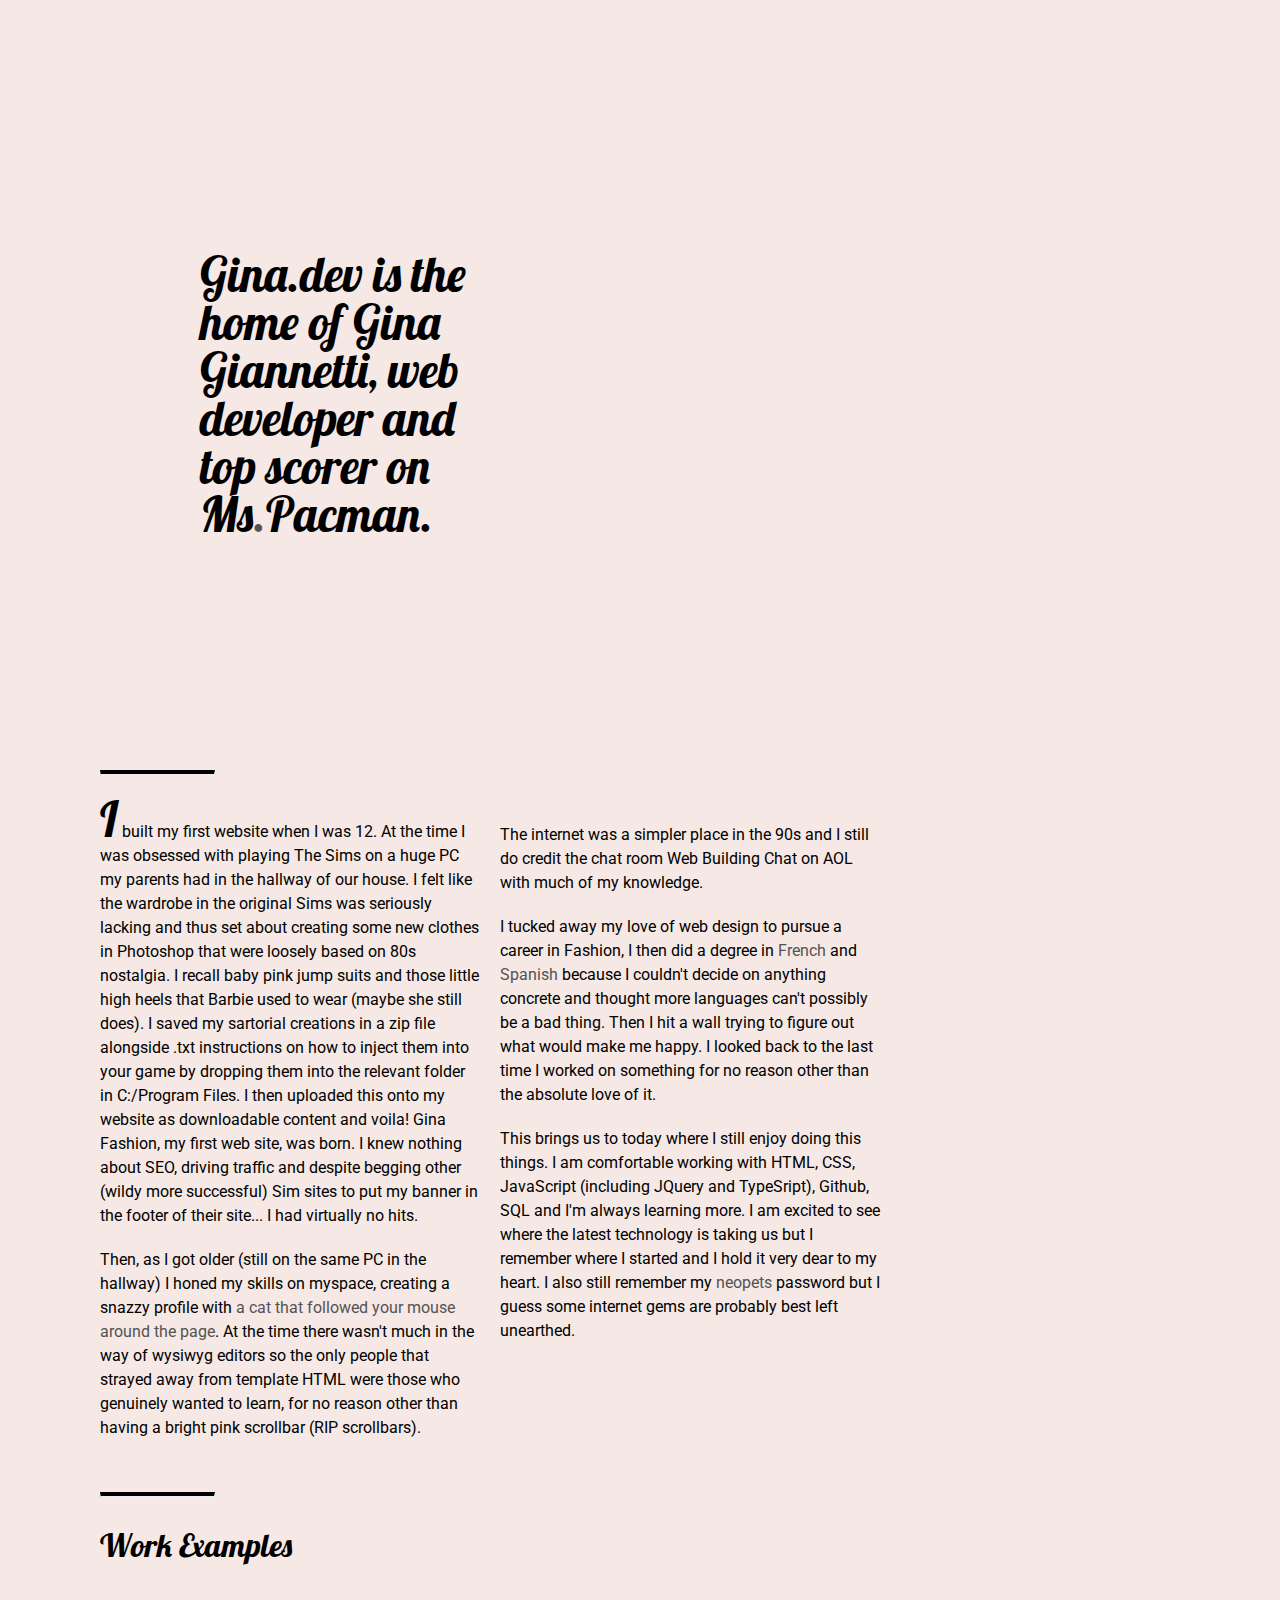
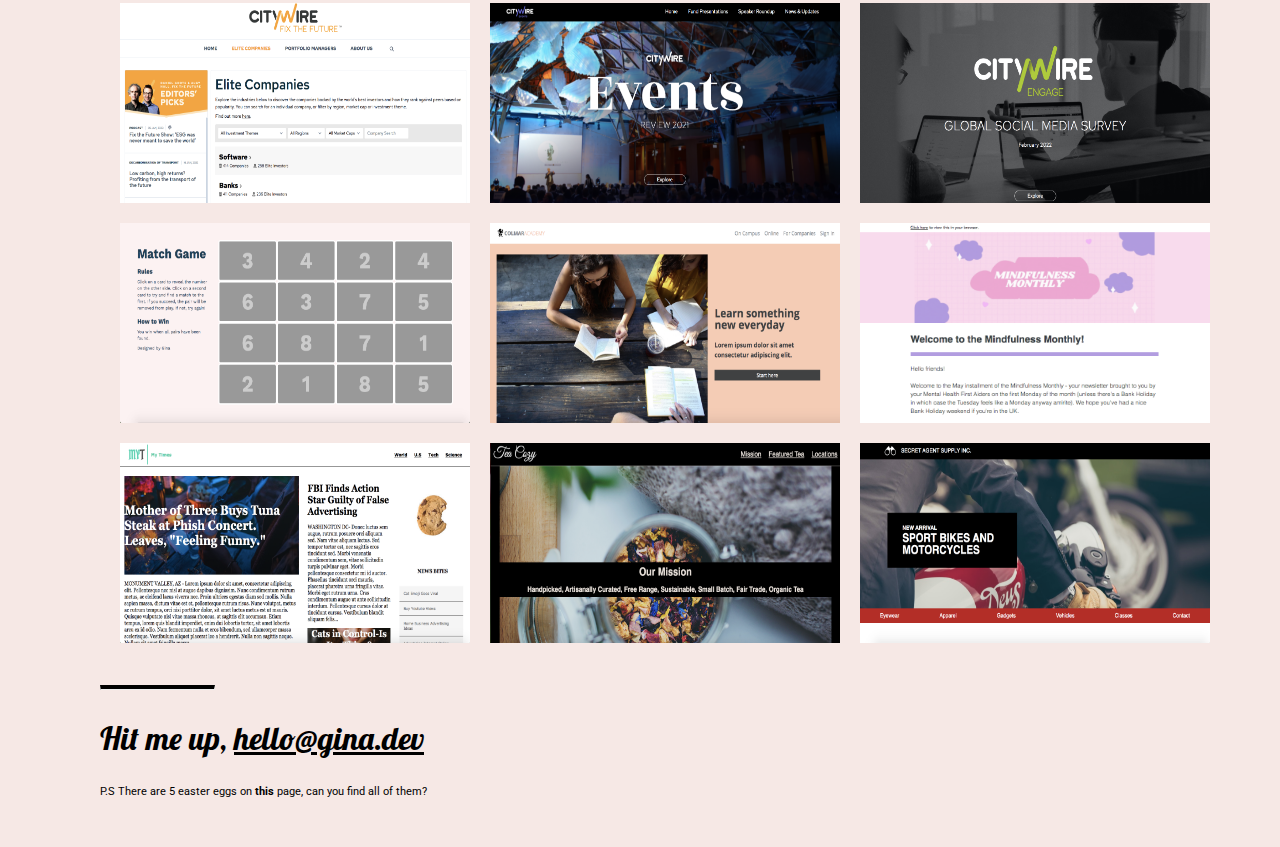
==== commit 0e7cfe2e: "Copy edits" ====
--- a/index.html
+++ b/index.html
@@ -135,11 +135,11 @@
 			<div class="two-columns padding" id="english-two" style="display: flex;">	
 				<p>The internet was a simpler place in the 90s and I still do credit the chat room <em>Web Building Chat</em> on AOL with much of my knowledge.</p>
 				<p>I tucked away my love of web design to pursue a career in Fashion, I then did a degree in <a class="easter-egg" onclick="frenchFunction()">French</a> and <a class="easter-egg" onclick="spanishFunction()">Spanish</a> because I couldn't decide on anything concrete and thought more languages can't possibly be a bad thing. Then I hit a wall trying to figure out what would make me happy. I looked back to the last time I worked on something for no reason other than the absolute love of it.</p>
-				<p>This brings us to today where I still enjoy doing this things. I am comfortable working with HTML, CSS, SASS, JavaScript, JQuery, TypeSript, Command Line, Git and I'm always learning more. I am excited to see where the latest technology is taking us but I remember where I started and I hold it very dear to my heart. I also still remember my <a href="http://www.neopets.com/" target="_blank" class="easter-egg">neopets</a> password but I guess some internet gems are probably best left unearthed.</p>
+				<p>This brings us to today where I still enjoy doing this things. I am comfortable working with HTML, CSS, JavaScript (including JQuery and TypeSript), Github, SQL and I'm always learning more. I am excited to see where the latest technology is taking us but I remember where I started and I hold it very dear to my heart. I also still remember my <a href="http://www.neopets.com/" target="_blank" class="easter-egg">neopets</a> password but I guess some internet gems are probably best left unearthed.</p>
 			</div>
 			<div class="two-columns" id="french" style="display: none;">
 				<p>
-				<span class="drop-cap">J'ai</span> construit mon premier site Web à l'âge de 12 ans. À l'époque, j'étais obsédé par <em>les Sims</em> sur un énorme PC que mes parents avaient dans le couloir de notre maison. J'avais l'impression que la garde-robe des Sims originaux manquait sérieusement et j'ai donc décidé de créer de nouveaux vêtements dans Photoshop qui étaient vaguement basés sur la nostalgie des années 80; Je me souviens des combinaisons de bébé rose et de ces petits talons hauts que Barbie portait (peut-être qu'elle le fait toujours). J'ai enregistré mes créations vestimentaires dans un fichier zip avec des instructions .txt sur la façon de les injecter dans votre jeu en les déposant dans le foler correspondant dans C: / Program Files. J'ai ensuite téléchargé ceci sur mon site Web en tant que contenu téléchargeable et le tour est joué! Gina Fashion, mon premier site web, est né. Je ne savais rien du SEO, de la génération de trafic et autre que de mendier d'autres sites Sim (follement plus performants) pour mettre ma bannière dans le pied de page de leur site ... Je n'ai eu pratiquement aucun succès.
+				<span class="drop-cap">J'ai</span> construit mon premier site Web à l'âge de 12 ans. À l'époque, j'étais obsédé par <em>les Sims</em> sur un énorme PC que mes parents avaient dans le couloir de notre maison. J'avais l'impression que la garde-robe des Sims originaux manquait sérieusement et j'ai donc décidé de créer de nouveaux vêtements dans Photoshop qui étaient vaguement basés sur la nostalgie des années 80; Je me souviens des combinaisons de bébé rose et de ces petits talons hauts que Barbie portait (peut-être qu'elle le fait toujours). J'ai enregistré mes créations vestimentaires dans un fichier zip avec des instructions .txt sur la façon de les injecter dans votre jeu en les déposant dans le dossier correspondant dans C: / Program Files. J'ai ensuite téléchargé ceci sur mon site Web en tant que contenu téléchargeable et le tour est joué! Gina Fashion, mon premier site web, est né. Je ne savais rien du SEO, de la génération de trafic et autre que de mendier d'autres sites Sim (follement plus performants) pour mettre ma bannière dans le pied de page de leur site ... Je n'ai eu pratiquement aucun succès.
 				</p>
 				<p>Puis, comme tant d'autres, en vieillissant (toujours sur le même PC dans le couloir), j'ai perfectionné mes compétences sur myspace, créant un profil élégant avec <a class="easter-egg extra-egg" onclick="catFunction()">un chat qui a suivi votre souris sur la page</a>. À l'époque, les éditeurs wysiwyg n'étaient pas très nombreux, donc les seules personnes qui s'éloignaient du modèle HTML étaient celles qui voulaient vraiment apprendre, sans autre raison que d'avoir une barre de défilement rose vif (barres de défilement RIP). </p>
 			</div>
@@ -150,7 +150,7 @@
 			</div>	
 			<div class="two-columns" id="spanish" style="display: none;">
 				<p>
-				<span class="drop-cap">Construí</span> mi primer sitio web cuando tenía 12 años. En ese momento estaba obsesionado con jugar <em> The Sims </em> en una gran PC que mis padres tenían en el pasillo de nuestra casa. Sentí que el vestuario de los Sims originales carecía de seriedad y, por lo tanto, se propuso crear algunas prendas nuevas en Photoshop que se basaban libremente en la nostalgia de los 80; Recuerdo los trajes de salto de color rosa bebé y esos pequeños tacones altos que Barbie solía usar (tal vez todavía lo hace). Guarde mis creaciones de vestuario en un archivo zip junto con instrucciones .txt sobre cómo inyectarlas en su juego colocándolas en el foler relevante en C: / Archivos de programa. Luego cargué esto en mi sitio web como contenido descargable y nació <em> voila! </em> Gina Fashion, mi primer sitio web. No sabía nada sobre SEO, dirigir el tráfico y aparte de rogarle a otros sitios de Sim (mucho más exitosos) que pusieran mi banner en el pie de página de su sitio ... Prácticamente no tuve visitas.
+				<span class="drop-cap">Construí</span> mi primer sitio web cuando tenía 12 años. En ese momento estaba obsesionado con jugar <em> The Sims </em> en una gran PC que mis padres tenían en el pasillo de nuestra casa. Sentí que el vestuario de los Sims originales carecía de seriedad y, por lo tanto, se propuso crear algunas prendas nuevas en Photoshop que se basaban libremente en la nostalgia de los 80; Recuerdo los trajes de salto de color rosa bebé y esos pequeños tacones altos que Barbie solía usar (tal vez todavía lo hace). Guarde mis creaciones de vestuario en un archivo zip junto con instrucciones .txt sobre cómo inyectarlas en su juego colocándolas en el carpeta relevante en C: / Archivos de programa. Luego cargué esto en mi sitio web como contenido descargable y nació <em> voila! </em> Gina Fashion, mi primer sitio web. No sabía nada sobre SEO, dirigir el tráfico y aparte de rogarle a otros sitios de Sim (mucho más exitosos) que pusieran mi banner en el pie de página de su sitio ... Prácticamente no tuve visitas.
 				</p>
 				<p>Luego, como muchos, a medida que crecía (todavía en la misma PC en el pasillo) perfeccioné mis habilidades en myspace, creando un perfil elegante con <a class="easter-egg extra-egg" onclick="catFunction()"> un gato que seguía su mouse alrededor del página </a>. En ese momento no había mucho en el camino de los editores de wysiwyg, por lo que las únicas personas que se alejaron de la plantilla HTML fueron aquellos que realmente querían aprender, sin otra razón que tener una barra de desplazamiento rosa brillante (barras de desplazamiento RIP). </p>
 			</div>
